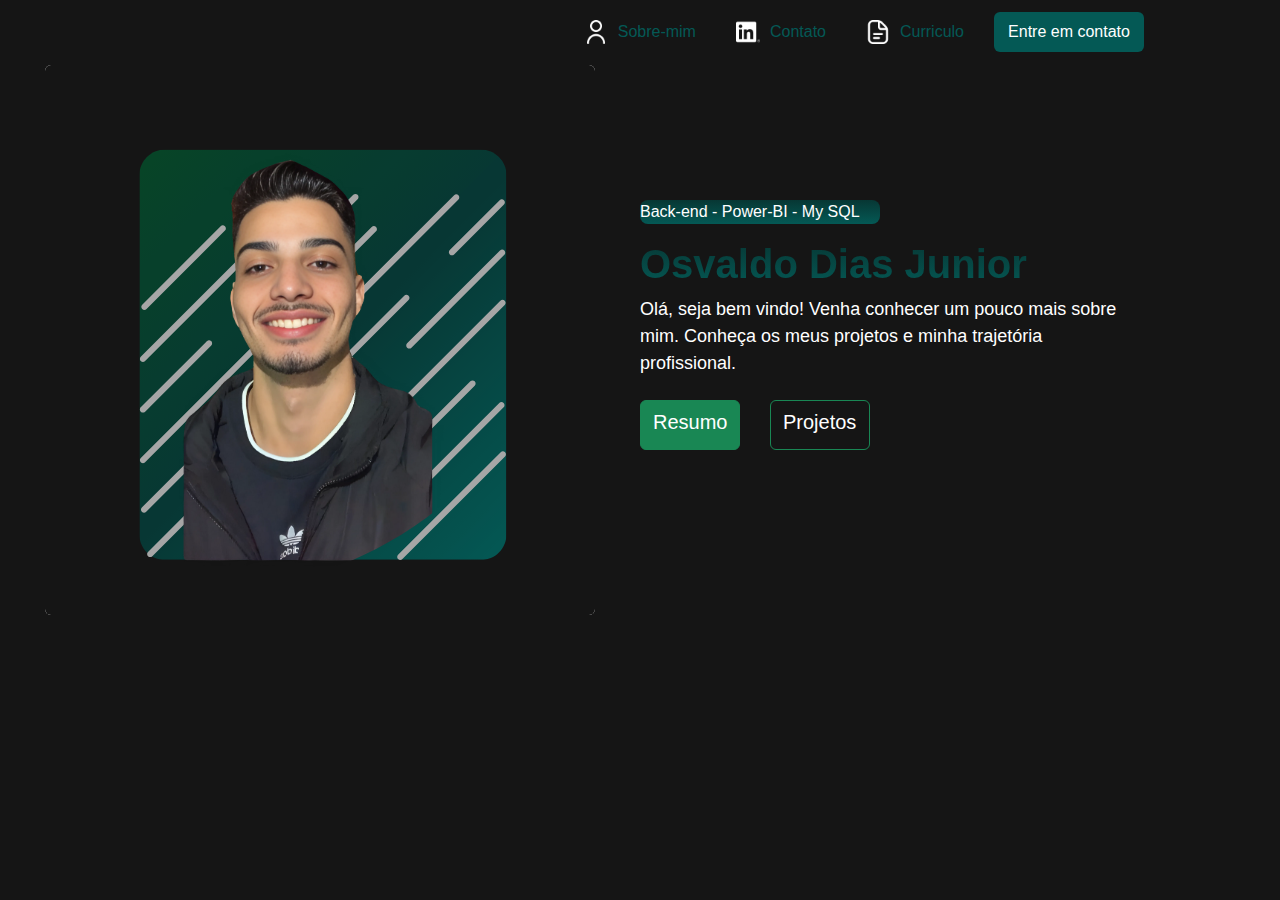
==== index.html @ 89ace172 "Rename Página inicial.html to index.html" ====
<!DOCTYPE html>
<html lang="PT-br">
<head>
    <meta charset="UTF-8">
    <meta name="viewport" content="width=device-width, initial-scale=1.0">
    <title>Portifólio - Osvaldo Dias Junior</title>
    <link rel="stylesheet" href="https://cdn.jsdelivr.net/npm/bootstrap@5.3.3/dist/css/bootstrap.min.css">
    <script src="https://cdn.jsdelivr.net/npm/bootstrap@5.3.3/dist/js/bootstrap.bundle.min.js"></script>
    <link rel="stylesheet" href="CSS/pgInicial_Style.css">
</head>
    <body>
        <script src="https://cdn.jsdelivr.net/npm/bootstrap@5.3.3/dist/js/bootstrap.bundle.min.js"></script>
            <header class="head-bar">
                <nav class="nav-contact">
                    <div class="head-contact">
                        <ul class="list-nav">
                            <li class="Sobre-mim">
                                <img class="icone-sobre-mim" src="Img/ícone-sobre-mim.png" alt="sobre-mim">
                                <a href="">Sobre-mim</a>
                            </li>
                            <li class="Contato">
                                <img class="icone-contato" src="Img/ícone-contato.png" alt="contato-linkedin">
                                <a href="">Contato</a>
                            </li>
                            <li class="Curriculo">
                                <img class="icone-curriculo" src="Img/ícone-curriculo.png" alt="curriculo">
                                <a href="">Curriculo</a>
                            </li>
                            <li class="contate-me">
                                <button type="button" class="btn-contato">
                                <a href="https://www.linkedin.com/in/osvaldo-dias-junior-02b30a266/">Entre em contato</a>
                                </button>
                            </li>
                        </ul>
                    </div>
                </nav>
            </header>
                <section class="conteiner-figure">
                    <figure class="figure">
                        <img src="Img/foto perfil dias.svg" class="figure-img img-fluid rounded" alt="Foto de osvaldo">
                    </figure>
                </section>
                    <section class="info-class">
                        <p class="profissão">Back-end - Power-BI - My SQL</p>
                        <h2 class="name">Osvaldo Dias Junior</h2>
                        <p class="saudacao">Olá, seja bem vindo!  
                            Venha conhecer um pouco mais sobre mim.  
                            Conheça os meus projetos e minha trajetória profissional.</p>
                        <button type="button" class="btn btn-success">Resumo</button>
                        <button type="button" class="btn btn-outline-success">Projetos</button>
                    </section>
                       <!-- <section class="secao-sobre">
                            <h2 class="title-sobre">Sobre mim</h2>
                       -->
    </body>
</html>
---- CSS/pgInicial_Style.css ----
@charset "UTF-8";

*{
    padding: 0%;
    margin: 0%;
}
body{
    background-color:#151515 ;
    font-family: Arial, sans-serif;
    display: flex;
    margin: 0;
    padding: 0;
    
}

.head-bar{
    padding: 10px;
    display: flex;
    width: 100%;
}

.nav-contact{
    display: flex;
    align-items: center;
    justify-content: space-between;
    width: 90%;
}

.head-contact{
    display: flex;
    align-items: center;
    justify-content: space-between;
    width: 100%;
}

.list-nav{
    list-style-type: none;
    display: flex;
    gap: 20px;
    padding: 0;
    margin: 0;
    align-items: center;
    justify-content: flex-end;
    margin-left: auto;
}
.Sobre-mim, .Contato, .Curriculo, .Contate-me{
    display: flex;
    align-items: center;
    padding: 5px;
    margin: 5px;
    gap: 10px;
}

.Sobre-mim img.icone-sobre-mim, .Contato img.icone-contato, .Curriculo img.icone-curriculo{
    width: 24px;
    height: 24px;
    object-fit: contain;
}

.Sobre-mim a, .Contato a, .Curriculo a{
    text-decoration: none;
    color:#045955;
    font-size: 16px;
}

.btn-contato a{
    text-decoration: none;
    color: white;
    font-size: 16px;
}

.btn-contato{
    width: 150px;
    height: 40px;
    padding: 8px, 16px;
    font-size: 14px;
    background-color: #045955;
    border: none;
    border-radius: 6px;
    cursor: pointer;
}

.conteiner-figure{
    display: flex;
    position: absolute;
    top: 20px;
}

.figure{
    margin: 45px;
    display: flex;
}

.figure-img{
    max-width: 100%;
    width: 550px;
    height: auto;
    display: flex;

}

.info-class{
    display: flex;
    position: absolute;
    top: 200px;
    left: 50%;
    flex-direction: column;
}

.profissão{
    display: flex;
    font-size: 16px;
    color: white;
    background:linear-gradient(#073734, #045955);
    border-radius: 8px;
    padding: 8px, 12px;
    width: 240px;
}


.name{
    font-family: Arial, sans-serif;
    top: 65px;
    display: flex;
    font-size: 40px;
    background-image: linear-gradient(#073734, #045955);
    -webkit-background-clip: text;
    color: transparent;
    font-weight: bold;
    padding: 0;
    white-space: nowrap;
}


.saudacao{
    display: flex;
    color: white;
    font-size: 18px;
    line-height: 1.5;
    width: 500px;
    height: auto;
}

.btn-success{
    width: 100px;
    height: 50px;
    font-size: 20px;
    top: 200px;
    position: absolute;
    display: flex;
    cursor: pointer;
}

.btn-outline-success{
    width: 100px;
    height: 50px;
    font-size: 20px ;
    top: 200px;
    position: absolute;
    display: flex;
    left: 130px;
    color: white;
}

/*.secao-sobre{
    background-image: linear-gradient(#073734, #045955);
   
    
}
*/
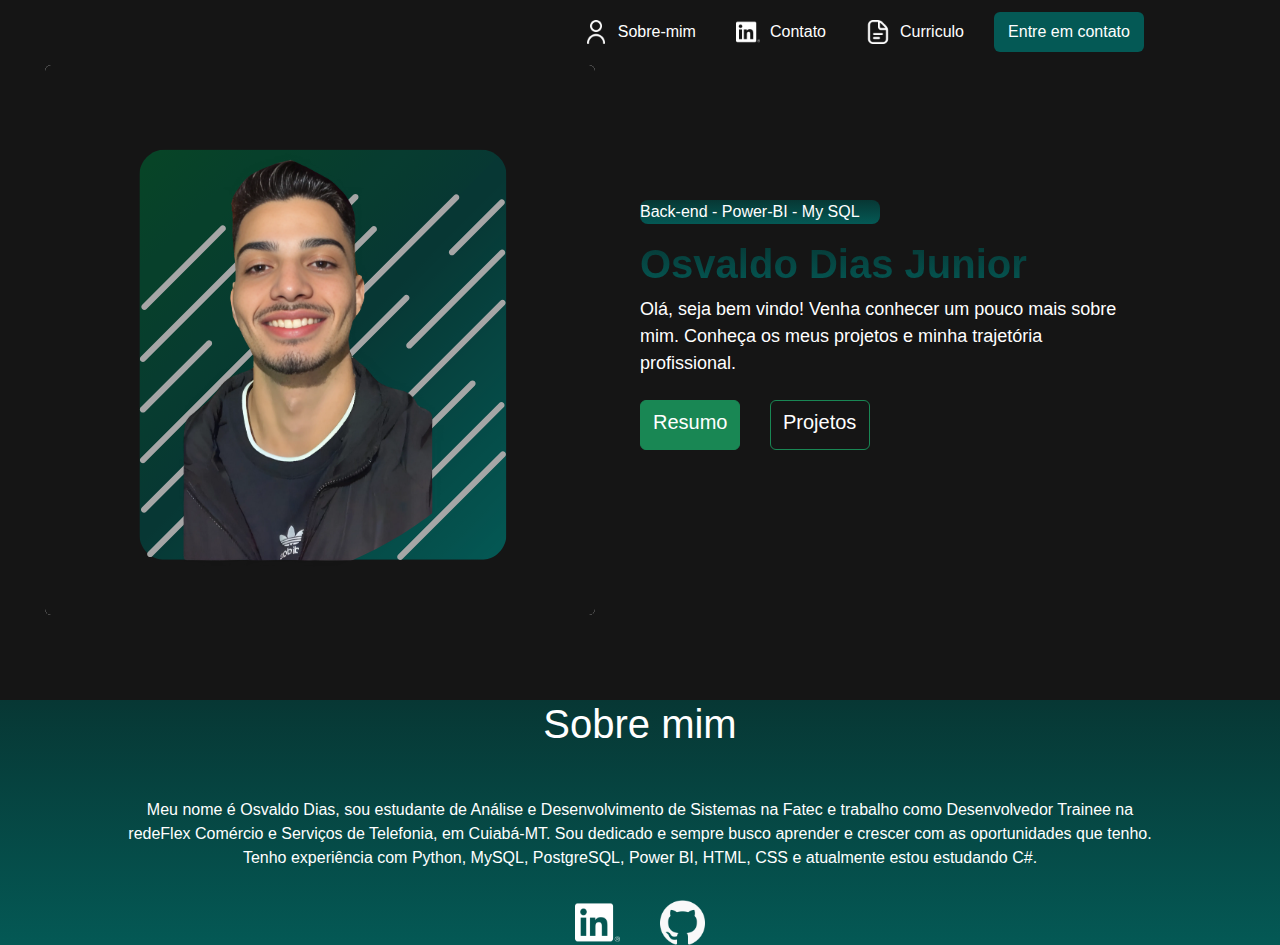
==== commit 88d48de8: "Adicionando a seção sobre mim" ====
--- a/index.html
+++ b/index.html
@@ -16,7 +16,7 @@
                         <ul class="list-nav">
                             <li class="Sobre-mim">
                                 <img class="icone-sobre-mim" src="Img/ícone-sobre-mim.png" alt="sobre-mim">
-                                <a href="">Sobre-mim</a>
+                                <a href="#about">Sobre-mim</a>
                             </li>
                             <li class="Contato">
                                 <img class="icone-contato" src="Img/ícone-contato.png" alt="contato-linkedin">
@@ -39,18 +39,33 @@
                     <figure class="figure">
                         <img src="Img/foto perfil dias.svg" class="figure-img img-fluid rounded" alt="Foto de osvaldo">
                     </figure>
-                </section>
-                    <section class="info-class">
-                        <p class="profissão">Back-end - Power-BI - My SQL</p>
-                        <h2 class="name">Osvaldo Dias Junior</h2>
-                        <p class="saudacao">Olá, seja bem vindo!  
-                            Venha conhecer um pouco mais sobre mim.  
-                            Conheça os meus projetos e minha trajetória profissional.</p>
-                        <button type="button" class="btn btn-success">Resumo</button>
-                        <button type="button" class="btn btn-outline-success">Projetos</button>
-                    </section>
-                       <!-- <section class="secao-sobre">
-                            <h2 class="title-sobre">Sobre mim</h2>
-                       -->
+                        </section>
+                            <section class="info-class">
+                                <p class="profissão">Back-end - Power-BI - My SQL</p>
+                                <h2 class="name">Osvaldo Dias Junior</h2>
+                                <p class="saudacao">Olá, seja bem vindo!  
+                                Venha conhecer um pouco mais sobre mim.  
+                                Conheça os meus projetos e minha trajetória profissional.</p>
+                                <button type="button" class="btn btn-success">Resumo</button>
+                                <button type="button" class="btn btn-outline-success">Projetos</button>
+                        </section>
+                            <section class="secao-sobre" id="about">
+                                <h1 class="title-sobre">Sobre mim</h1>
+                                <p class="descricao-sobre">
+                                    Meu nome é Osvaldo Dias, sou estudante de Análise e Desenvolvimento de Sistemas na Fatec e
+                                    trabalho como Desenvolvedor Trainee na redeFlex Comércio e Serviços de Telefonia, em Cuiabá-MT.
+                                    Sou dedicado e sempre busco aprender e crescer com as oportunidades que tenho. 
+                                    Tenho experiência com Python, MySQL, PostgreSQL, Power BI, HTML, CSS e atualmente estou estudando C#.
+                                </p>
+                                    <div class="icons-container">
+                                        <a href="https://www.linkedin.com/in/osvaldo-dias-junior-02b30a266/" target="_blank" rel="noopener noreferrer">
+                                        <img class="icon-linked" src="Img/ícone-contato.png" alt="icone - linkedin">
+                                        </a>
+                                        <a href="https://github.com/Osvaldo065" target="_blank" rel="noopener noreferrer">
+                                        <img class="icon-git" src="Img/icoone-github.png" alt="icone-GitHub"> 
+                                        </a>
+                                    </div>
+                             </section>    
+
     </body>
-</html>
+</html>--- a/CSS/pgInicial_Style.css
+++ b/CSS/pgInicial_Style.css
@@ -59,7 +59,7 @@
 
 .Sobre-mim a, .Contato a, .Curriculo a{
     text-decoration: none;
-    color:#045955;
+    color:white;
     font-size: 16px;
 }
 
@@ -119,7 +119,6 @@
 
 
 .name{
-    font-family: Arial, sans-serif;
     top: 65px;
     display: flex;
     font-size: 40px;
@@ -162,9 +161,46 @@
     color: white;
 }
 
-/*.secao-sobre{
+.secao-sobre{
     background-image: linear-gradient(#073734, #045955);
-   
-    
-}
-*/+    flex-direction: column;
+    display: flex;
+    position: absolute;
+    top: 700px;
+    width: 100%;
+}
+
+.title-sobre{
+    color:white;
+    display: flex;
+    justify-content: center;
+    text-align: center;
+    height: 10vh;
+}
+
+.descricao-sobre{
+    display: flex;
+    color: white;
+    line-height: 1.5;
+    text-align: center;
+    justify-content: center;
+    max-width: 80%;
+    margin: 0 auto;
+    word-break: break-word;
+    overflow-wrap: anywhere;
+    white-space: normal;
+}
+
+.icons-container{
+    display: flex;
+    justify-content: center;
+    align-items: center;
+    gap: 40px;
+    margin-top: 30px;
+}
+
+.icon-linked, .icon-git{
+    width: 45px;
+    height: 45px;
+    object-fit: contain;
+}
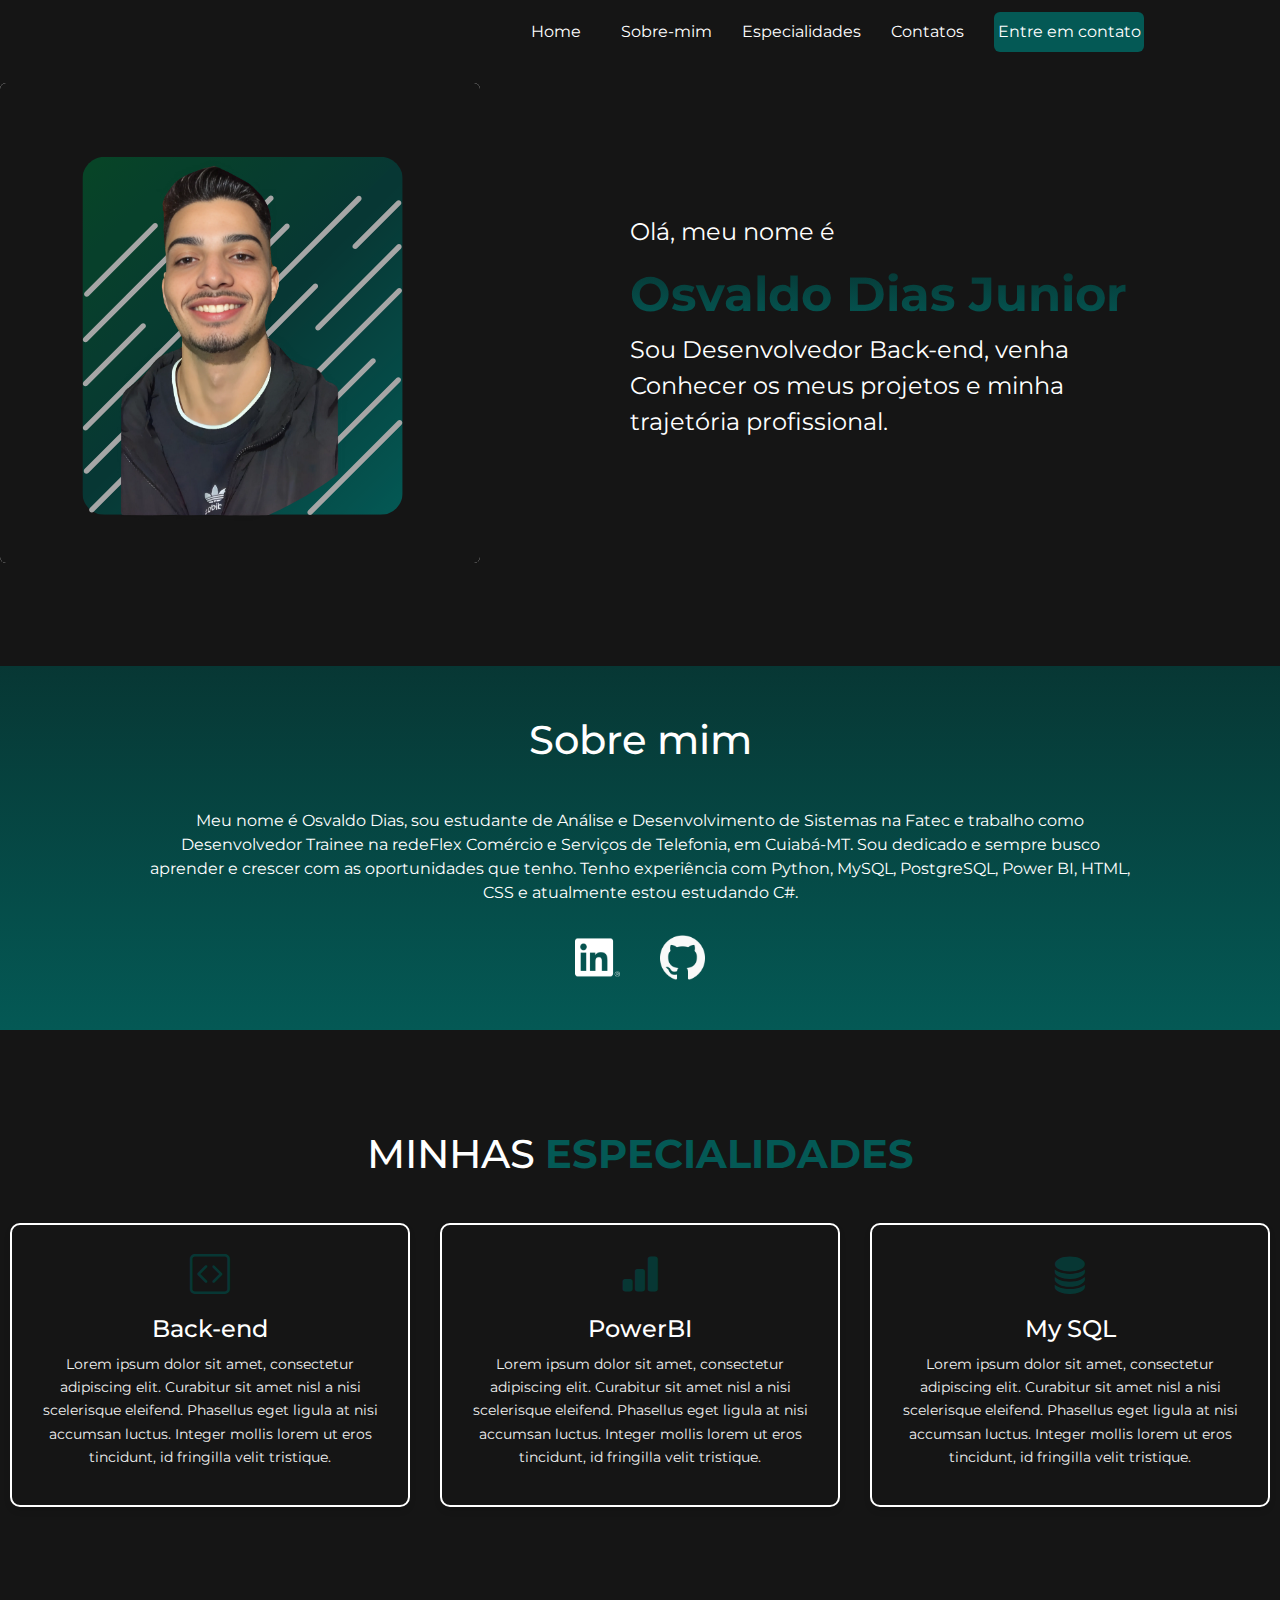
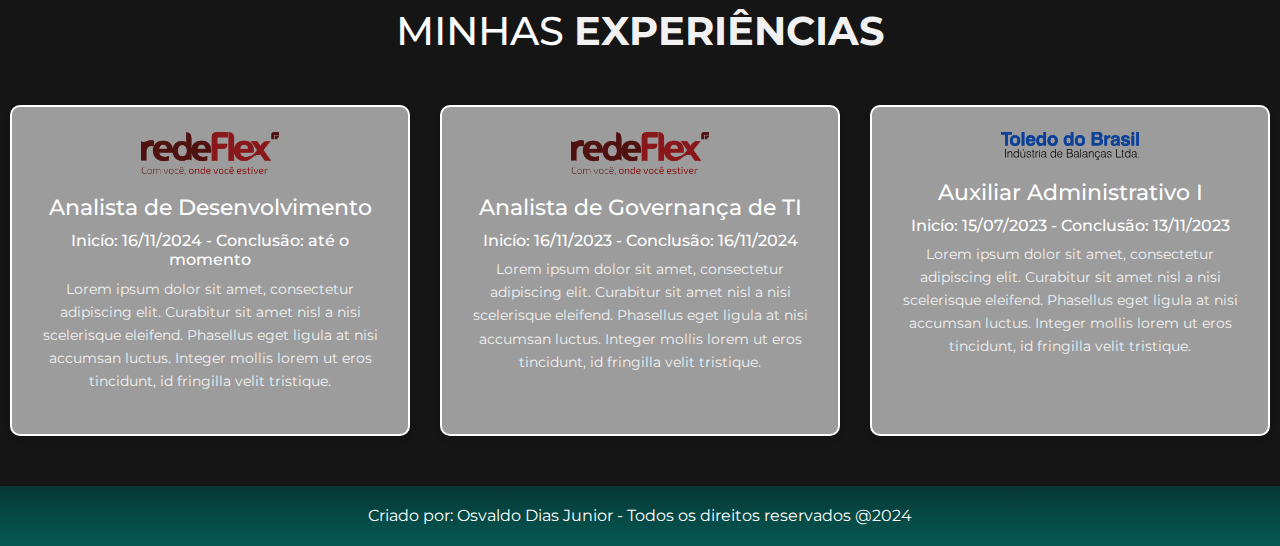
==== commit 2c0bdf0f: "Adicionando experiencias e footer" ====
--- a/index.html
+++ b/index.html
@@ -1,71 +1,208 @@
 <!DOCTYPE html>
 <html lang="PT-br">
-<head>
-    <meta charset="UTF-8">
-    <meta name="viewport" content="width=device-width, initial-scale=1.0">
-    <title>Portifólio - Osvaldo Dias Junior</title>
-    <link rel="stylesheet" href="https://cdn.jsdelivr.net/npm/bootstrap@5.3.3/dist/css/bootstrap.min.css">
-    <script src="https://cdn.jsdelivr.net/npm/bootstrap@5.3.3/dist/js/bootstrap.bundle.min.js"></script>
-    <link rel="stylesheet" href="CSS/pgInicial_Style.css">
-</head>
+    <head>
+        <meta charset="UTF-8">
+        <meta name="viewport" content="width=device-width, initial-scale=1.0">
+        <title>Portifólio - Osvaldo Dias Junior</title>
+        <link rel="preconnect" href="https://fonts.googleapis.com">
+        <link rel="preconnect" href="https://fonts.gstatic.com" crossorigin>
+        <link
+            href="https://fonts.googleapis.com/css2?family=Montserrat:ital,wght@0,100..900;1,100..900&display=swap"
+            rel="stylesheet">
+        <link rel="stylesheet"
+            href="https://cdn.jsdelivr.net/npm/bootstrap@5.3.3/dist/css/bootstrap.min.css">
+        <link rel="stylesheet"
+            href="https://cdn.jsdelivr.net/npm/bootstrap-icons@1.11.3/font/bootstrap-icons.min.css">
+        <script
+            src="https://cdn.jsdelivr.net/npm/bootstrap@5.3.3/dist/js/bootstrap.bundle.min.js"></script>
+        <link rel="stylesheet" href="CSS/pgInicial_Style.css">
+    </head>
     <body>
-        <script src="https://cdn.jsdelivr.net/npm/bootstrap@5.3.3/dist/js/bootstrap.bundle.min.js"></script>
-            <header class="head-bar">
-                <nav class="nav-contact">
-                    <div class="head-contact">
-                        <ul class="list-nav">
-                            <li class="Sobre-mim">
-                                <img class="icone-sobre-mim" src="Img/ícone-sobre-mim.png" alt="sobre-mim">
-                                <a href="#about">Sobre-mim</a>
-                            </li>
-                            <li class="Contato">
-                                <img class="icone-contato" src="Img/ícone-contato.png" alt="contato-linkedin">
-                                <a href="">Contato</a>
-                            </li>
-                            <li class="Curriculo">
-                                <img class="icone-curriculo" src="Img/ícone-curriculo.png" alt="curriculo">
-                                <a href="">Curriculo</a>
-                            </li>
-                            <li class="contate-me">
-                                <button type="button" class="btn-contato">
-                                <a href="https://www.linkedin.com/in/osvaldo-dias-junior-02b30a266/">Entre em contato</a>
-                                </button>
-                            </li>
-                        </ul>
-                    </div>
-                </nav>
-            </header>
-                <section class="conteiner-figure">
+        <script
+            src="https://cdn.jsdelivr.net/npm/bootstrap@5.3.3/dist/js/bootstrap.bundle.min.js"></script>
+        <header class="head-bar">
+            <nav class="nav-contact">
+                <div class="head-contact">
+                    <ul class="list-nav">
+                        <li class="home">
+                            <a href="#home">Home</a>
+                        </li>
+                        <li class="Sobre-mim">
+                            <a href="#sobre">Sobre-mim</a>
+                        </li>
+                        <li class="especialidades">
+                            <a href="#especialidades">Especialidades</a>
+                        </li>
+                        <li class="Contato">
+                            <a href="#">Contatos</a>
+                        </li>
+                        <li class="contate-me">
+                            <button type="button" class="btn-contato">
+                                <a
+                                    href="https://www.linkedin.com/in/osvaldo-dias-junior-02b30a266/">Entre
+                                    em contato</a>
+                            </button>
+                        </li>
+                    </ul>
+                </div>
+            </nav>
+        </header>
+        <main>
+            <div class="conteiner-flex" id="home">
+                <div class="conteiner-figure">
                     <figure class="figure">
-                        <img src="Img/foto perfil dias.svg" class="figure-img img-fluid rounded" alt="Foto de osvaldo">
+                        <img src="Img/foto perfil dias.svg"
+                            class="figure-img img-fluid rounded"
+                            alt="Foto de osvaldo">
                     </figure>
-                        </section>
-                            <section class="info-class">
-                                <p class="profissão">Back-end - Power-BI - My SQL</p>
-                                <h2 class="name">Osvaldo Dias Junior</h2>
-                                <p class="saudacao">Olá, seja bem vindo!  
-                                Venha conhecer um pouco mais sobre mim.  
-                                Conheça os meus projetos e minha trajetória profissional.</p>
-                                <button type="button" class="btn btn-success">Resumo</button>
-                                <button type="button" class="btn btn-outline-success">Projetos</button>
-                        </section>
-                            <section class="secao-sobre" id="about">
-                                <h1 class="title-sobre">Sobre mim</h1>
-                                <p class="descricao-sobre">
-                                    Meu nome é Osvaldo Dias, sou estudante de Análise e Desenvolvimento de Sistemas na Fatec e
-                                    trabalho como Desenvolvedor Trainee na redeFlex Comércio e Serviços de Telefonia, em Cuiabá-MT.
-                                    Sou dedicado e sempre busco aprender e crescer com as oportunidades que tenho. 
-                                    Tenho experiência com Python, MySQL, PostgreSQL, Power BI, HTML, CSS e atualmente estou estudando C#.
-                                </p>
-                                    <div class="icons-container">
-                                        <a href="https://www.linkedin.com/in/osvaldo-dias-junior-02b30a266/" target="_blank" rel="noopener noreferrer">
-                                        <img class="icon-linked" src="Img/ícone-contato.png" alt="icone - linkedin">
-                                        </a>
-                                        <a href="https://github.com/Osvaldo065" target="_blank" rel="noopener noreferrer">
-                                        <img class="icon-git" src="Img/icoone-github.png" alt="icone-GitHub"> 
-                                        </a>
-                                    </div>
-                             </section>    
-
-    </body>
-</html>+                </div>
+                <div class="info-class ">
+                    <p class="saudacao">Olá, meu nome é</p>
+                    <h2 class="name">Osvaldo Dias Junior</h2>
+                    <p class="apresentacao">Sou Desenvolvedor Back-end, venha
+                        Conhecer os meus projetos e minha trajetória
+                        profissional.</p>
+                </div>
+            </div>
+            <section class="secao-sobre" id="sobre">
+                <h1 class="title-sobre">Sobre mim</h1>
+                <p class="descricao-sobre">
+                    Meu nome é Osvaldo Dias, sou estudante de
+                    Análise e
+                    Desenvolvimento de Sistemas na Fatec e
+                    trabalho como Desenvolvedor Trainee na redeFlex
+                    Comércio e
+                    Serviços de Telefonia, em Cuiabá-MT.
+                    Sou dedicado e sempre busco aprender e crescer
+                    com as
+                    oportunidades que tenho.
+                    Tenho experiência com Python, MySQL, PostgreSQL,
+                    Power BI,
+                    HTML,
+                    CSS e atualmente estou estudando C#.
+                </p>
+                <div class="icons-container" id="especialidades">
+                    <a
+                        href="https://www.linkedin.com/in/osvaldo-dias-junior-02b30a266/"
+                        target="_blank" rel="noopener noreferrer">
+                        <img class="icon-linked"
+                            src="Img/ícone-contato.png"
+                            alt="icone - linkedin">
+                    </a>
+                    <a href="https://github.com/Osvaldo065"
+                        target="_blank"
+                        rel="noopener noreferrer">
+                        <img class="icon-git"
+                            src="Img/icoone-github.png"
+                            alt="icone-GitHub">
+                    </a>
+                </div>
+            </section>
+            <section class="sec-especialidades">
+                <h1 class="title-espc">MINHAS <span> ESPECIALIDADES</span></h1>
+                <div class="box-especialidade">
+                    <ul class="espc-list">
+                        <li class="Back-end">
+                            <i class="bi bi-code-square"></i>
+                            <h3 class="espc-01">Back-end</h3>
+                            <p class="desc-espc-01">Lorem ipsum dolor sit amet,
+                                consectetur
+                                adipiscing elit.
+                                Curabitur sit amet nisl a nisi scelerisque
+                                eleifend.
+                                Phasellus eget ligula at nisi accumsan luctus.
+                                Integer mollis lorem ut eros tincidunt, id
+                                fringilla velit tristique.
+                            </p>
+                        </li>
+                        <li class="MySQL">
+                            <i class="bi bi-bar-chart-fill"></i>
+                            <h3 class="espc-02">PowerBI</h3>
+                            <p class="desc-espc-02">Lorem ipsum dolor sit amet,
+                                consectetur
+                                adipiscing elit.
+                                Curabitur sit amet nisl a nisi scelerisque
+                                eleifend.
+                                Phasellus eget ligula at nisi accumsan luctus.
+                                Integer mollis lorem ut eros tincidunt, id
+                                fringilla velit tristique.
+                            </p>
+                        </li>
+                        <li class="Banco-Dados">
+                            <i class="bi bi-database-fill"></i>
+                            <h3 class="espc-03">My SQL</h3>
+                            <p class="desc-espc-03">Lorem ipsum dolor sit amet,
+                                consectetur
+                                adipiscing elit.
+                                Curabitur sit amet nisl a nisi scelerisque
+                                eleifend.
+                                Phasellus eget ligula at nisi accumsan luctus.
+                                Integer mollis lorem ut eros tincidunt, id
+                                fringilla velit tristique.
+                            </p>
+                        </li>
+                    </ul>
+                </div>
+            </section>
+            <div class="experiencias-flex">
+                <h1 class="title-exp">MINHAS <span> EXPERIÊNCIAS</span></h1>
+                <div class="box-experiencias">
+                    <ul class="list-exps">
+                        <li class="expUm">
+                            <img class="img-expUm" src="Img/logo-redeflex.png"
+                                alt="logo redeFlex">
+                            <h3 class="exp-01">Analista de Desenvolvimento</h3>
+                            <h6 class="date-exp-01">Inicío: 16/11/2024 -
+                                Conclusão: até o momento </h6>
+                            <p class="desc-exp-01">Lorem ipsum dolor sit amet,
+                                consectetur
+                                adipiscing elit.
+                                Curabitur sit amet nisl a nisi scelerisque
+                                eleifend.
+                                Phasellus eget ligula at nisi accumsan luctus.
+                                Integer mollis lorem ut eros tincidunt, id
+                                fringilla velit tristique.
+                            </p>
+                        </li>
+                        <li class="expDois">
+                            <img class="img-expDois" src="Img/logo-redeflex.png"
+                                alt="logo redeFlex">
+                            <h3 class="exp-02">Analista de Governança de TI</h3>
+                            <h6 class="date-exp-02">Inicío: 16/11/2023 -
+                                Conclusão: 16/11/2024 </h6>
+                            <p class="desc-espc-02">Lorem ipsum dolor sit amet,
+                                consectetur
+                                adipiscing elit.
+                                Curabitur sit amet nisl a nisi scelerisque
+                                eleifend.
+                                Phasellus eget ligula at nisi accumsan luctus.
+                                Integer mollis lorem ut eros tincidunt, id
+                                fringilla velit tristique.
+                            </p>
+                        </li>
+                        <li class="expTres">
+                            <img class="img-expTres"
+                                src="Img/toledo-brasil-logotipo.svg"
+                                alt="logo Toledo do Brasil">
+                            <h3 class="exp-03">Auxiliar Administrativo I</h3>
+                            <h6 class="date-exp-02">Inicío: 15/07/2023 -
+                                Conclusão: 13/11/2023 </h6>
+                            <p class="desc-exp-03">Lorem ipsum dolor sit amet,
+                                consectetur
+                                adipiscing elit.
+                                Curabitur sit amet nisl a nisi scelerisque
+                                eleifend.
+                                Phasellus eget ligula at nisi accumsan luctus.
+                                Integer mollis lorem ut eros tincidunt, id
+                                fringilla velit tristique.
+                            </p>
+                        </li>
+                    </ul>
+                </div>
+            </main>
+            <footer class="final-port">
+                <p class="text-rodape">Criado por: Osvaldo Dias Junior -
+                    Todos os direitos reservados @2024</p>
+            </footer>
+        </body>
+    </html>--- a/CSS/pgInicial_Style.css
+++ b/CSS/pgInicial_Style.css
@@ -1,17 +1,16 @@
 @charset "UTF-8";
 
+/*DEFINIÇÕES PARA A TELA*/
 *{
     padding: 0%;
     margin: 0%;
 }
 body{
     background-color:#151515 ;
-    font-family: Arial, sans-serif;
-    display: flex;
-    margin: 0;
-    padding: 0;
-    
-}
+    font-family: "Montserrat", sans-serif;
+}
+
+/* CABEÇALHO - MENU */
 
 .head-bar{
     padding: 10px;
@@ -43,7 +42,7 @@
     justify-content: flex-end;
     margin-left: auto;
 }
-.Sobre-mim, .Contato, .Curriculo, .Contate-me{
+.Sobre-mim, .Contato, .home, .Contate-me{
     display: flex;
     align-items: center;
     padding: 5px;
@@ -51,22 +50,31 @@
     gap: 10px;
 }
 
-.Sobre-mim img.icone-sobre-mim, .Contato img.icone-contato, .Curriculo img.icone-curriculo{
-    width: 24px;
-    height: 24px;
-    object-fit: contain;
-}
-
-.Sobre-mim a, .Contato a, .Curriculo a{
+.Sobre-mim a, .Contato a, .home a, .especialidades a{
     text-decoration: none;
     color:white;
     font-size: 16px;
 }
 
+.Sobre-mim a:hover, .Contato a:hover, .home a:hover, .especialidades a:hover{
+    color: #045955;
+    transform: scale(1.05);
+}
+
 .btn-contato a{
     text-decoration: none;
     color: white;
     font-size: 16px;
+}
+
+.btn-contato a:hover{
+    color: black;
+    transform: scale(1.05);
+}
+
+.btn-contato:hover{
+    box-shadow: 0px, 0px, 8px #045955;
+    transform: scale(1.05);
 }
 
 .btn-contato{
@@ -80,48 +88,42 @@
     cursor: pointer;
 }
 
+/* HOME DO SITE FOTO E APRESENTAÇÃO */
+
+.conteiner-flex{
+    display:flex;
+}
+
 .conteiner-figure{
     display: flex;
-    position: absolute;
-    top: 20px;
-}
-
-.figure{
-    margin: 45px;
-    display: flex;
+    align-items: center;
 }
 
 .figure-img{
     max-width: 100%;
-    width: 550px;
+    width: 500px;
     height: auto;
-    display: flex;
-
-}
-
-.info-class{
-    display: flex;
-    position: absolute;
-    top: 200px;
-    left: 50%;
+    border-radius: 8px;
+}
+
+/* Informações da saudação */
+
+.info-class {
+    display: flex;
     flex-direction: column;
-}
-
-.profissão{
-    display: flex;
-    font-size: 16px;
-    color: white;
-    background:linear-gradient(#073734, #045955);
-    border-radius: 8px;
+    margin: 150px;
+}
+
+.saudacao{
+    display: flex;
+    font-size: 24px;
+    color: white;
     padding: 8px, 12px;
-    width: 240px;
 }
 
 
 .name{
-    top: 65px;
-    display: flex;
-    font-size: 40px;
+    font-size: 48px;
     background-image: linear-gradient(#073734, #045955);
     -webkit-background-clip: text;
     color: transparent;
@@ -131,43 +133,24 @@
 }
 
 
-.saudacao{
-    display: flex;
-    color: white;
-    font-size: 18px;
+.apresentacao{
+    display: flex;
+    color: white;
+    font-size: 24px;
     line-height: 1.5;
     width: 500px;
     height: auto;
 }
-
-.btn-success{
-    width: 100px;
-    height: 50px;
-    font-size: 20px;
-    top: 200px;
-    position: absolute;
-    display: flex;
-    cursor: pointer;
-}
-
-.btn-outline-success{
-    width: 100px;
-    height: 50px;
-    font-size: 20px ;
-    top: 200px;
-    position: absolute;
-    display: flex;
-    left: 130px;
-    color: white;
-}
+/* SEÇÃO SOBRE MIM SEGUNDA PÁGINA */
 
 .secao-sobre{
     background-image: linear-gradient(#073734, #045955);
     flex-direction: column;
     display: flex;
-    position: absolute;
-    top: 700px;
     width: 100%;
+    padding: 50px 20px ;
+    box-sizing: border-box;
+    margin-top: 60px ;
 }
 
 .title-sobre{
@@ -175,7 +158,8 @@
     display: flex;
     justify-content: center;
     text-align: center;
-    height: 10vh;
+   font-size: 2.5rem;
+   margin-bottom: 25px;
 }
 
 .descricao-sobre{
@@ -185,7 +169,7 @@
     text-align: center;
     justify-content: center;
     max-width: 80%;
-    margin: 0 auto;
+    margin: 20px auto 30px;
     word-break: break-word;
     overflow-wrap: anywhere;
     white-space: normal;
@@ -196,7 +180,6 @@
     justify-content: center;
     align-items: center;
     gap: 40px;
-    margin-top: 30px;
 }
 
 .icon-linked, .icon-git{
@@ -204,3 +187,186 @@
     height: 45px;
     object-fit: contain;
 }
+
+/*Seção minhas especialidades*/ 
+
+.Back-end i, .MySQL i, .Banco-Dados i{
+    font-size: 2.5rem;
+    color: #073734;
+    margin-bottom: 10px;
+}
+
+.Back-end , .MySQL , .Banco-Dados {
+    color: white;
+}
+
+
+.title-espc span{
+    color: #045955;
+    font-weight: bold;
+    margin-left: 10px;
+}
+.title-espc{
+    color:white;
+    display: flex;
+    justify-content: center;
+    text-align: center;
+    text-align: center;
+    margin-bottom: 45px;
+    font-size: 2.5rem;
+}
+
+.sec-especialidades{
+    padding: 50px 20px;
+    margin: 50px;
+}
+
+.box-especialidade{
+    display: flex;
+    justify-content: center;
+    align-items: flex-start;
+    gap: 30px;
+    flex-wrap: wrap;
+}
+
+.espc-list{
+    display: flex;
+    gap: 30px;
+    list-style: none;
+    padding: 0;
+    margin: 0;
+}
+
+.espc-list li{
+    color: white;
+    border-radius: 10px;
+    border: 2px solid white;
+    padding: 20px;
+    text-align: center;
+    width: 400px;
+    box-shadow: 0 4px 6px rgba(0, 0, 0, 0.1);
+    transition: transform 0.3s ease, box-shadow 0.3s ease;
+}
+
+.espc-list li:hover {
+    transform: translateY(-10px);
+    box-shadow: 0 6px 12px rgba(0, 0, 0, 0.15);
+}
+
+
+.espc-list li h3 {
+    margin: 10px 0;
+    font-size: 1.5rem;
+}
+
+.espc-list li p {
+    font-size: 0.9rem;
+    line-height: 1.6;
+    color: #f1f1f1; 
+}
+
+/* PÁGINA MINHAS EXPERIÊNCIAS - TITULO */
+
+.title-exp span{
+    color: #f1f1f1;
+    font-weight: bold;
+    margin-left: 10px;
+}
+
+
+.title-exp{
+    color:white;
+    display: flex;
+    justify-content: center;
+    text-align: center;
+    text-align: center;
+    margin-bottom: 50px;
+    font-size: 2.5rem;
+}
+
+.expUm img, .expDois img, .expTres img{
+    font-size: 2.5rem;
+    margin-bottom: 10px;
+    max-width: 40%;
+}
+
+.expUm, .expDois, .expTres {
+    color: white;
+}
+
+
+.experiencias-flex{
+margin: 50px;
+
+}
+
+
+/*PAGINA MINHAS EXPERIENCIAS */ 
+
+.box-experiencias{
+    display: flex;
+    justify-content: center;
+    align-items: flex-start;
+    gap: 30px;
+    flex-wrap: wrap;
+    margin: 35px;
+}
+
+.list-exps{ 
+    display: flex;
+    gap: 30px;
+    list-style: none;
+    padding: 0;
+    margin: 0;
+}
+
+
+.list-exps li{
+    color: white;
+    border-radius: 10px;
+    border: 2px solid white;
+    background-color: #9c9c9c;
+    padding: 25px;
+    text-align: center;
+    width: 400px;
+    box-shadow: 0 4px 6px rgba(0, 0, 0, 0.1);
+    transition: transform 0.3s ease, box-shadow 0.3s ease;
+}
+
+.list-exps li:hover {
+    transform: translateY(-10px);
+    box-shadow: 0 6px 12px rgba(0, 0, 0, 0.15);
+}
+
+.list-exps li h3 {
+    margin: 10px 0;
+    font-size: 1.5rem;
+    font-size: 22px;
+}
+
+.list-exps li p {
+    font-size: 0.9rem;
+    line-height: 1.6;
+    color: #f1f1f1; 
+}
+
+
+/* RODAPÉ DO SITE */ 
+
+.final-port{
+    background-image: linear-gradient(#073734, #045955);
+    display: flex;
+    justify-content: center;
+    align-items: center; 
+    width: 100%; 
+    min-height: 60px; 
+}
+
+.text-rodape{
+    margin: 0;
+    text-align: center;
+    color: white;
+}
+
+
+
